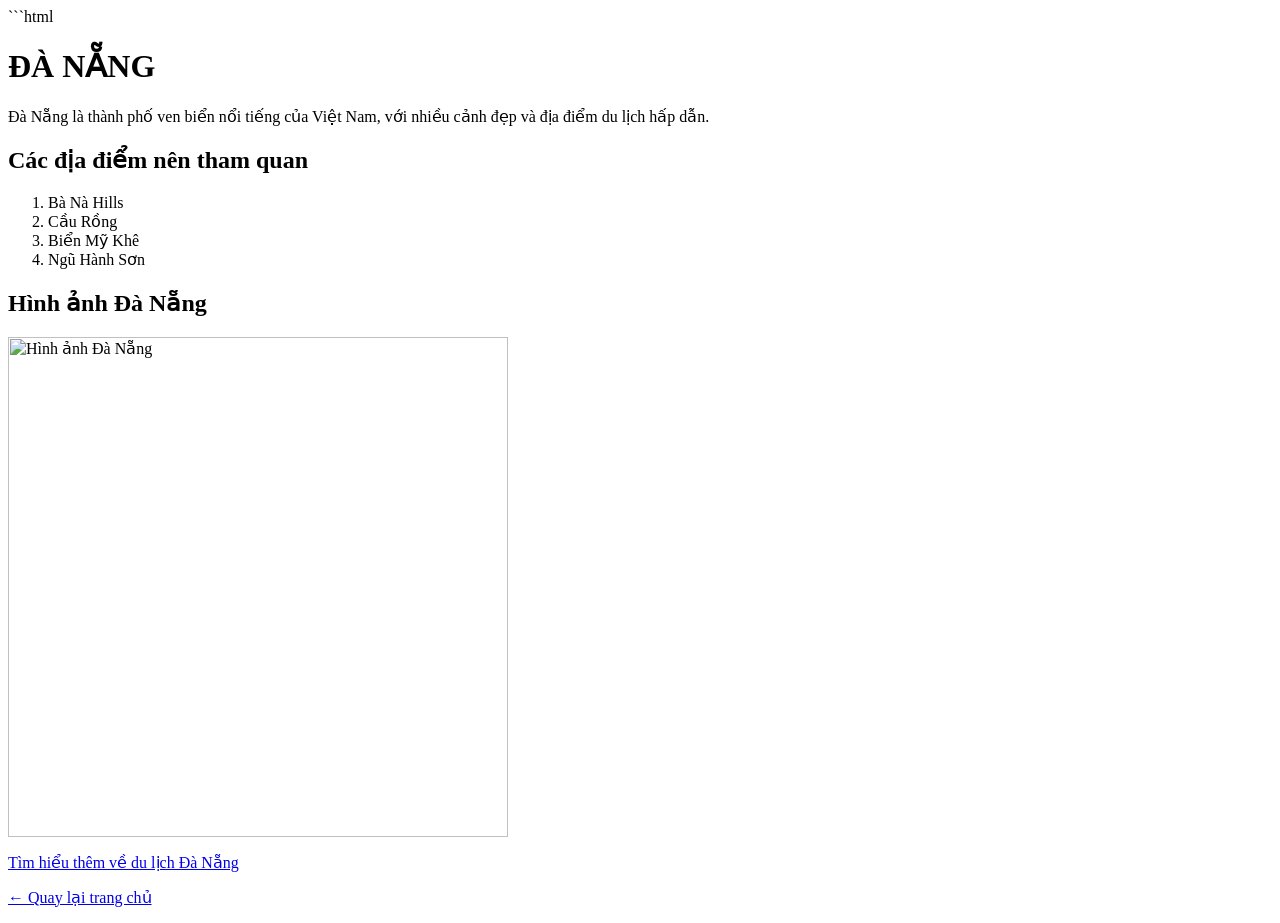
==== danang.html @ 85bdb270 "first commit" ====
```html
<!DOCTYPE html>
<html lang="vi">

<head>
    <meta charset="UTF-8">
    <title>Khám phá Đà Nẵng</title>
</head>

<body>

    <h1>ĐÀ NẴNG</h1>

    <p>
        Đà Nẵng là thành phố ven biển nổi tiếng của Việt Nam,
        với nhiều cảnh đẹp và địa điểm du lịch hấp dẫn.
    </p>

    <h2>Các địa điểm nên tham quan</h2>

    <ol>
        <li>Bà Nà Hills</li>
        <li>Cầu Rồng</li>
        <li>Biển Mỹ Khê</li>
        <li>Ngũ Hành Sơn</li>
    </ol>

    <h2>Hình ảnh Đà Nẵng</h2>

    <img src="images/danang.jpg" alt="Hình ảnh Đà Nẵng" width="500">

    <p>
        <a href="https://danangfantasticity.com/" target="_blank">
            Tìm hiểu thêm về du lịch Đà Nẵng
        </a>
    </p>

    <p>
        <a href="index.html">← Quay lại trang chủ</a>
    </p>

</body>

</html>
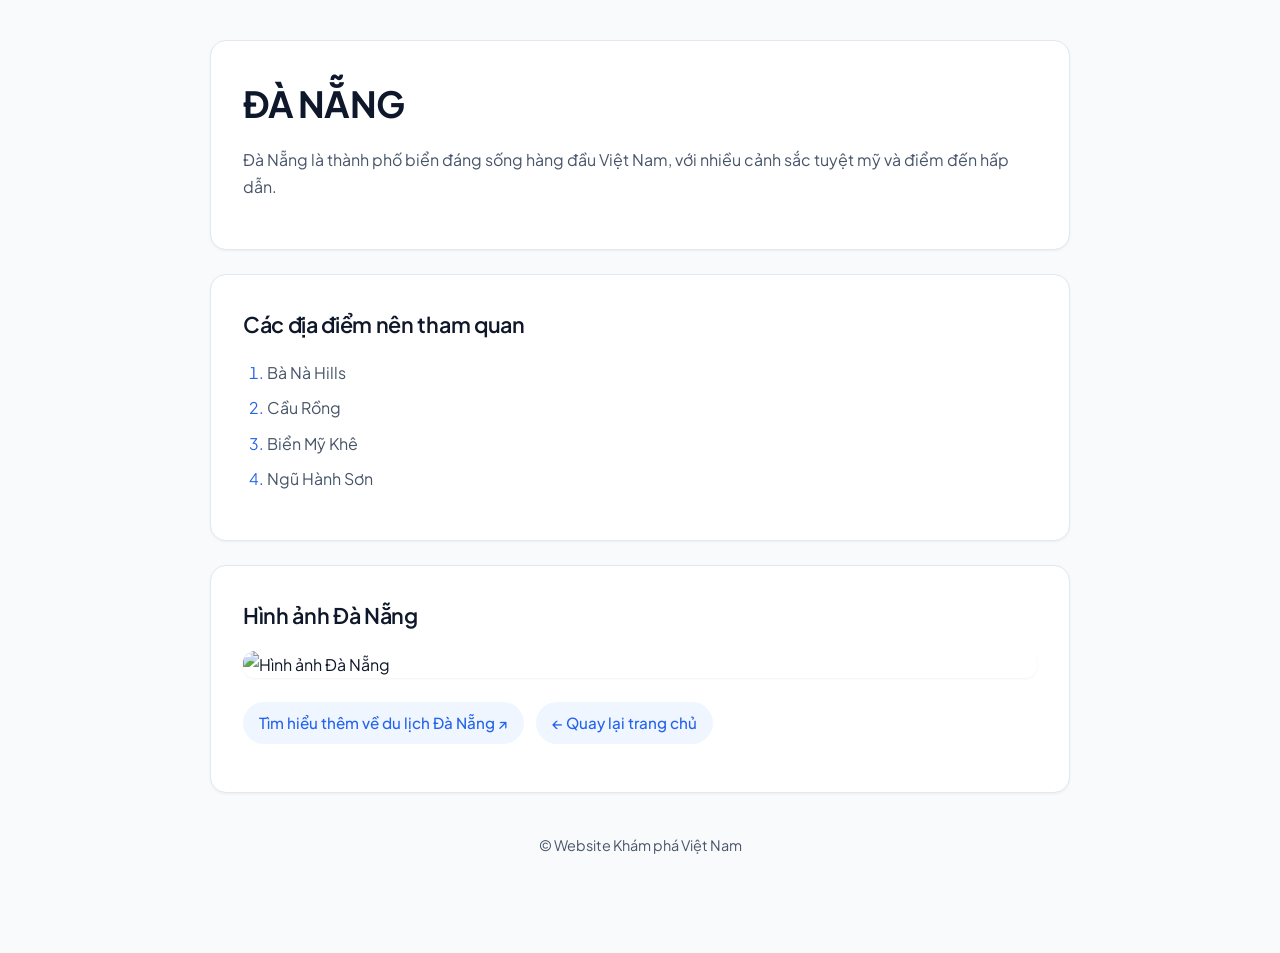
==== commit cd0f3a62: "CSS" ====
--- a/danang.html
+++ b/danang.html
@@ -1,44 +1,53 @@
-```html
 <!DOCTYPE html>
 <html lang="vi">
 
 <head>
     <meta charset="UTF-8">
+    <meta name="viewport" content="width=device-width, initial-scale=1.0">
     <title>Khám phá Đà Nẵng</title>
+    <link rel="stylesheet" href="style.css">
 </head>
 
 <body>
+    <div class="container">
+        <header class="card">
+            <h1>ĐÀ NẴNG</h1>
+            <p>
+                Đà Nẵng là thành phố biển đáng sống hàng đầu Việt Nam,
+                với nhiều cảnh sắc tuyệt mỹ và điểm đến hấp dẫn.
+            </p>
+        </header>
 
-    <h1>ĐÀ NẴNG</h1>
+        <section class="card">
+            <h2>Các địa điểm nên tham quan</h2>
+            <ol>
+                <li>Bà Nà Hills</li>
+                <li>Cầu Rồng</li>
+                <li>Biển Mỹ Khê</li>
+                <li>Ngũ Hành Sơn</li>
+            </ol>
+        </section>
 
-    <p>
-        Đà Nẵng là thành phố ven biển nổi tiếng của Việt Nam,
-        với nhiều cảnh đẹp và địa điểm du lịch hấp dẫn.
-    </p>
+        <section class="card">
+            <h2>Hình ảnh Đà Nẵng</h2>
+            <div class="image-item-wrapper">
+                <img src="images/danang.jpg" alt="Hình ảnh Đà Nẵng">
+            </div>
 
-    <h2>Các địa điểm nên tham quan</h2>
+            <p style="margin-top: 24px; display: flex; gap: 12px; flex-wrap: wrap;">
+                <a href="https://danangfantasticity.com/" target="_blank" rel="noopener noreferrer" class="btn-link">
+                    Tìm hiểu thêm về du lịch Đà Nẵng ↗
+                </a>
+                <a href="index.html" class="btn-link">
+                    ← Quay lại trang chủ
+                </a>
+            </p>
+        </section>
 
-    <ol>
-        <li>Bà Nà Hills</li>
-        <li>Cầu Rồng</li>
-        <li>Biển Mỹ Khê</li>
-        <li>Ngũ Hành Sơn</li>
-    </ol>
-
-    <h2>Hình ảnh Đà Nẵng</h2>
-
-    <img src="images/danang.jpg" alt="Hình ảnh Đà Nẵng" width="500">
-
-    <p>
-        <a href="https://danangfantasticity.com/" target="_blank">
-            Tìm hiểu thêm về du lịch Đà Nẵng
-        </a>
-    </p>
-
-    <p>
-        <a href="index.html">← Quay lại trang chủ</a>
-    </p>
-
+        <footer>
+            <p>© Website Khám phá Việt Nam</p>
+        </footer>
+    </div>
 </body>
 
 </html>
--- a/style.css
+++ b/style.css
@@ -0,0 +1,217 @@
+@import url('https://fonts.googleapis.com/css2?family=Plus+Jakarta+Sans:wght@400;500;600;700&display=swap');
+
+:root {
+    --bg-page: #f8fafc;
+    --bg-card: #ffffff;
+    --text-primary: #0f172a;
+    --text-secondary: #475569;
+    --text-muted: #94a3b8;
+    --accent: #2563eb;
+    --accent-hover: #1d4ed8;
+    --accent-light: #eff6ff;
+    --border-color: #e2e8f0;
+    --radius-md: 12px;
+    --radius-lg: 16px;
+    --shadow-sm: 0 1px 3px rgba(0, 0, 0, 0.05);
+    --shadow-md: 0 4px 12px -2px rgba(15, 23, 42, 0.06), 0 2px 6px -1px rgba(15, 23, 42, 0.03);
+    --shadow-hover: 0 10px 24px -4px rgba(15, 23, 42, 0.1);
+    --transition: all 0.2s ease;
+}
+
+*,
+*::before,
+*::after {
+    box-sizing: border-box;
+}
+
+body {
+    margin: 0;
+    padding: 40px 20px 80px;
+    font-family: 'Plus Jakarta Sans', -apple-system, BlinkMacSystemFont, "Segoe UI", Roboto, sans-serif;
+    background-color: var(--bg-page);
+    color: var(--text-primary);
+    line-height: 1.7;
+    -webkit-font-smoothing: antialiased;
+}
+
+.container {
+    max-width: 860px;
+    margin: 0 auto;
+}
+
+.card {
+    background: var(--bg-card);
+    border: 1px solid var(--border-color);
+    border-radius: var(--radius-lg);
+    padding: 32px;
+    margin-bottom: 24px;
+    box-shadow: var(--shadow-sm);
+    transition: var(--transition);
+}
+
+.card:hover {
+    box-shadow: var(--shadow-md);
+}
+
+h1 {
+    font-size: 2.25rem;
+    font-weight: 700;
+    letter-spacing: -0.025em;
+    color: var(--text-primary);
+    margin-top: 0;
+    margin-bottom: 12px;
+}
+
+h2 {
+    font-size: 1.35rem;
+    font-weight: 600;
+    letter-spacing: -0.015em;
+    color: var(--text-primary);
+    margin-top: 0;
+    margin-bottom: 16px;
+    display: flex;
+    align-items: center;
+    gap: 8px;
+}
+
+h3 {
+    font-size: 1.1rem;
+    font-weight: 600;
+    color: var(--text-secondary);
+    margin-top: 20px;
+    margin-bottom: 8px;
+}
+
+p {
+    margin-top: 0;
+    margin-bottom: 16px;
+    color: var(--text-secondary);
+}
+
+.nav-bar {
+    display: flex;
+    flex-wrap: wrap;
+    gap: 10px;
+    align-items: center;
+}
+
+.nav-bar a,
+a.btn-link {
+    display: inline-block;
+    padding: 8px 16px;
+    font-size: 0.95rem;
+    font-weight: 500;
+    color: var(--accent);
+    background-color: var(--accent-light);
+    border-radius: 9999px;
+    text-decoration: none;
+    transition: var(--transition);
+}
+
+.nav-bar a:hover,
+a.btn-link:hover {
+    background-color: var(--accent);
+    color: #ffffff;
+    transform: translateY(-1px);
+}
+
+.nav-bar span.separator {
+    display: none;
+}
+
+ul,
+ol {
+    margin: 0 0 16px 0;
+    padding-left: 24px;
+    color: var(--text-secondary);
+}
+
+li {
+    margin-bottom: 8px;
+}
+
+li::marker {
+    color: var(--accent);
+}
+
+ul.regions-list {
+    list-style: none;
+    padding-left: 0;
+    display: grid;
+    grid-template-columns: repeat(auto-fit, minmax(220px, 1fr));
+    gap: 16px;
+}
+
+ul.regions-list>li {
+    background-color: #f1f5f9;
+    border: 1px solid var(--border-color);
+    border-radius: var(--radius-md);
+    padding: 16px 20px;
+    font-weight: 600;
+    color: var(--text-primary);
+}
+
+ul.regions-list>li>ul {
+    margin-top: 10px;
+    margin-bottom: 0;
+    padding-left: 20px;
+    font-weight: 400;
+}
+
+.gallery-grid {
+    display: grid;
+    grid-template-columns: repeat(auto-fit, minmax(180px, 1fr));
+    gap: 16px;
+    margin-top: 16px;
+}
+
+.gallery-grid a,
+.gallery-card {
+    display: block;
+    border-radius: var(--radius-md);
+    overflow: hidden;
+    background: #f1f5f9;
+    border: 1px solid var(--border-color);
+    transition: var(--transition);
+    text-decoration: none;
+}
+
+.gallery-grid a:hover {
+    transform: translateY(-3px);
+    box-shadow: var(--shadow-hover);
+    border-color: #cbd5e1;
+}
+
+img {
+    max-width: 100%;
+    height: auto;
+    display: block;
+    border-radius: var(--radius-md);
+    transition: var(--transition);
+}
+
+.gallery-grid img {
+    width: 100%;
+    height: 150px;
+    object-fit: cover;
+    border-radius: 0;
+}
+
+.image-item-wrapper {
+    margin-bottom: 20px;
+}
+
+.image-item-wrapper img {
+    box-shadow: var(--shadow-sm);
+}
+
+footer {
+    text-align: center;
+    color: var(--text-muted);
+    font-size: 0.9rem;
+    margin-top: 40px;
+}
+
+hr {
+    display: none;
+}
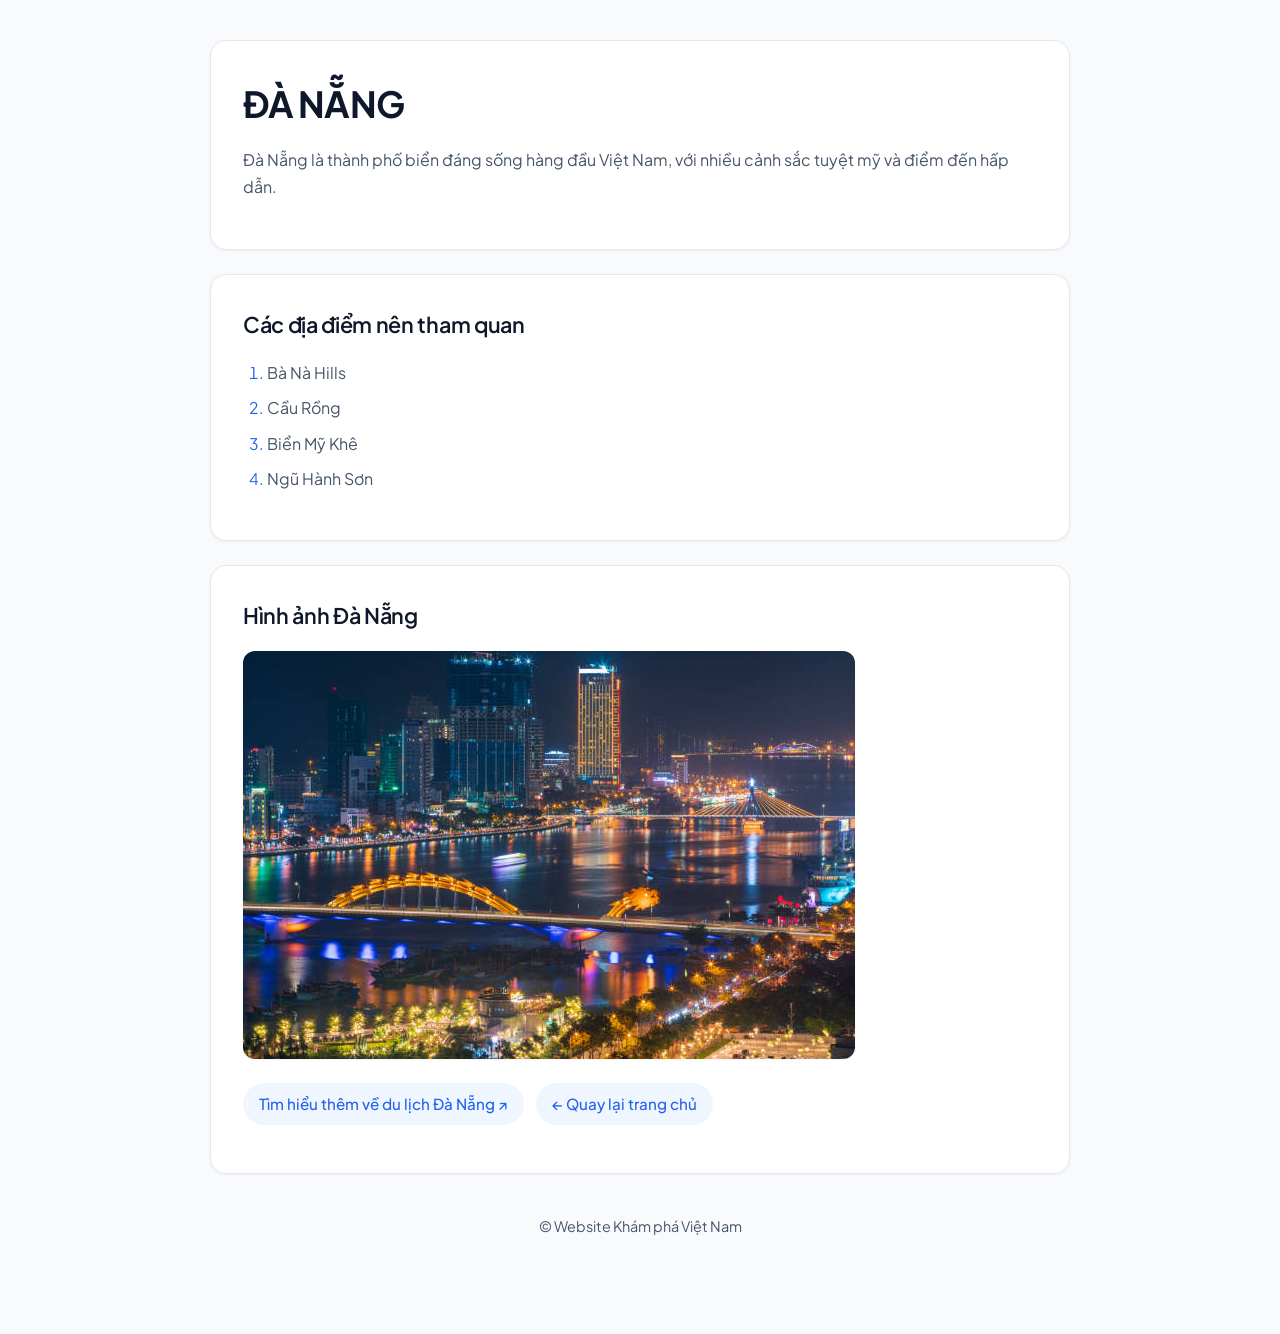
==== commit 8656be1f: "IMAGE" ====
--- a/danang.html
+++ b/danang.html
@@ -31,7 +31,7 @@
         <section class="card">
             <h2>Hình ảnh Đà Nẵng</h2>
             <div class="image-item-wrapper">
-                <img src="images/danang.jpg" alt="Hình ảnh Đà Nẵng">
+                <img src="image/danang.jpg" alt="Hình ảnh Đà Nẵng">
             </div>
 
             <p style="margin-top: 24px; display: flex; gap: 12px; flex-wrap: wrap;">
